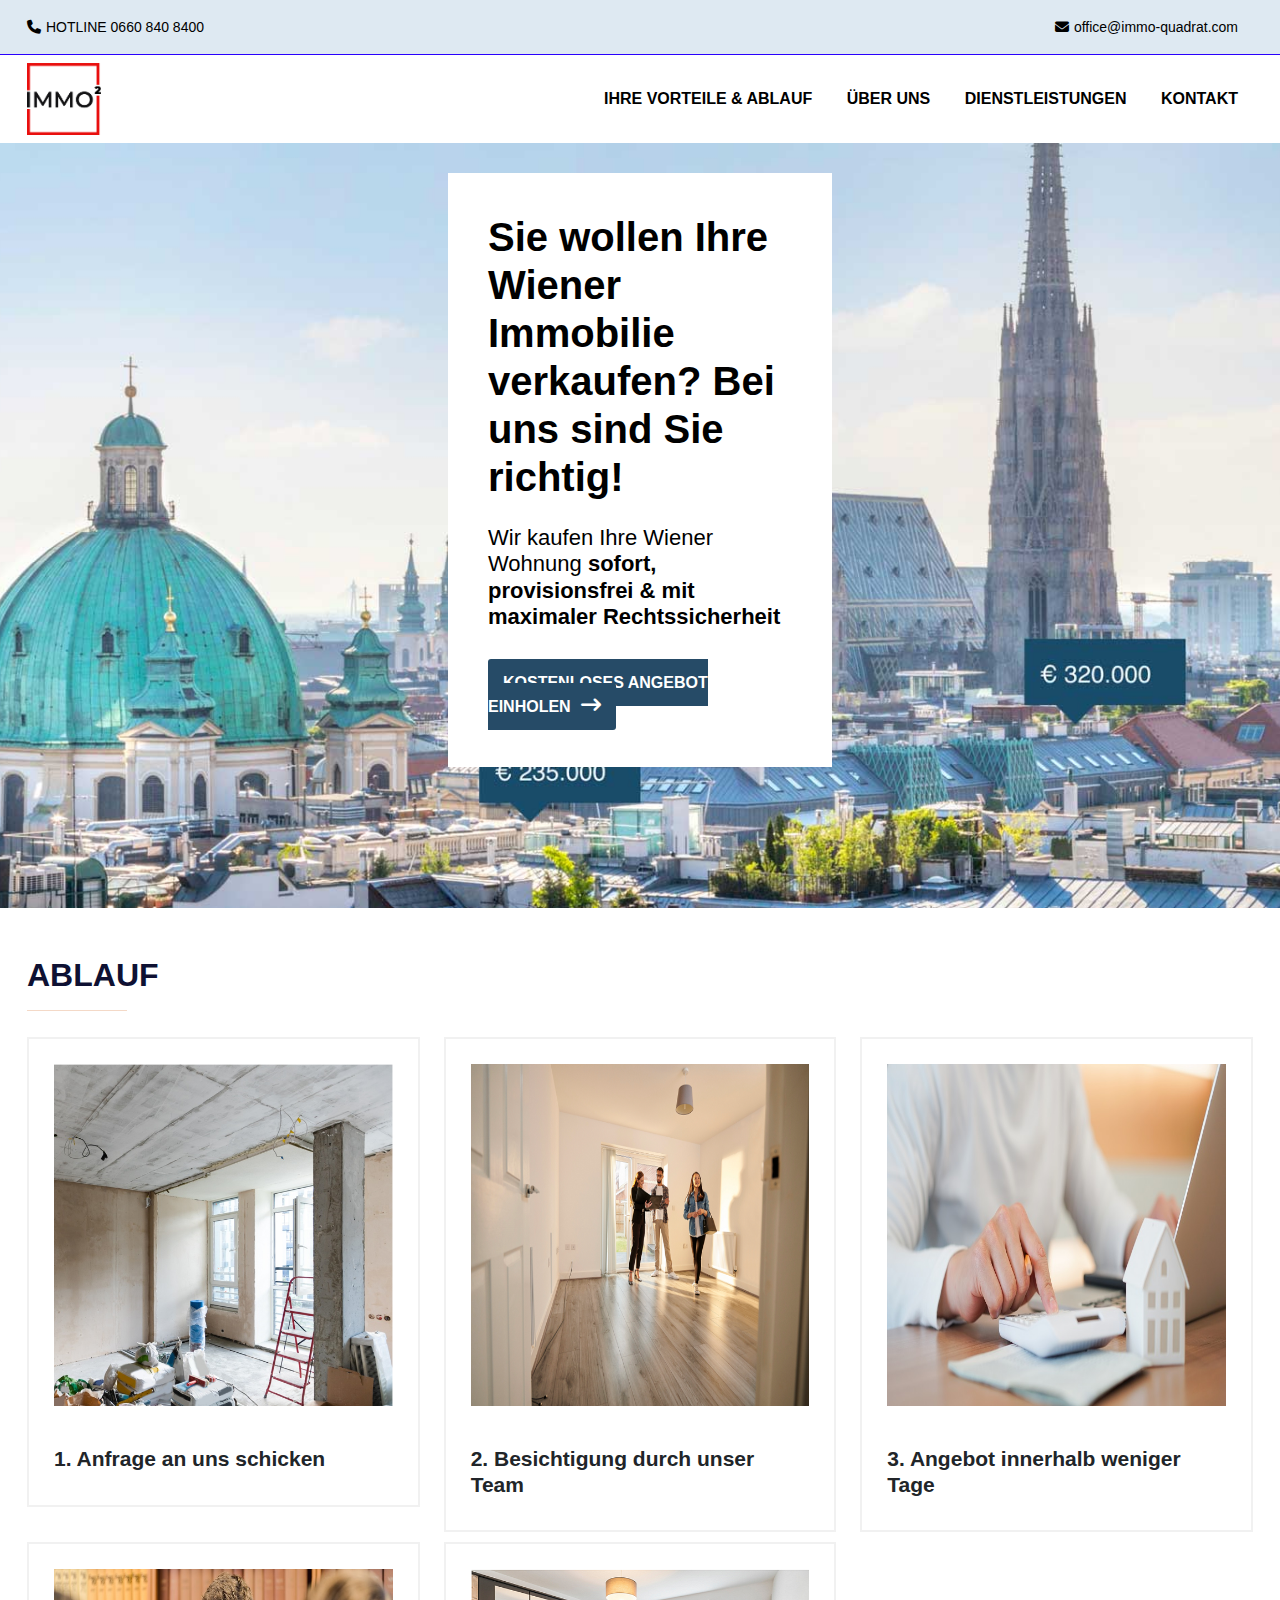
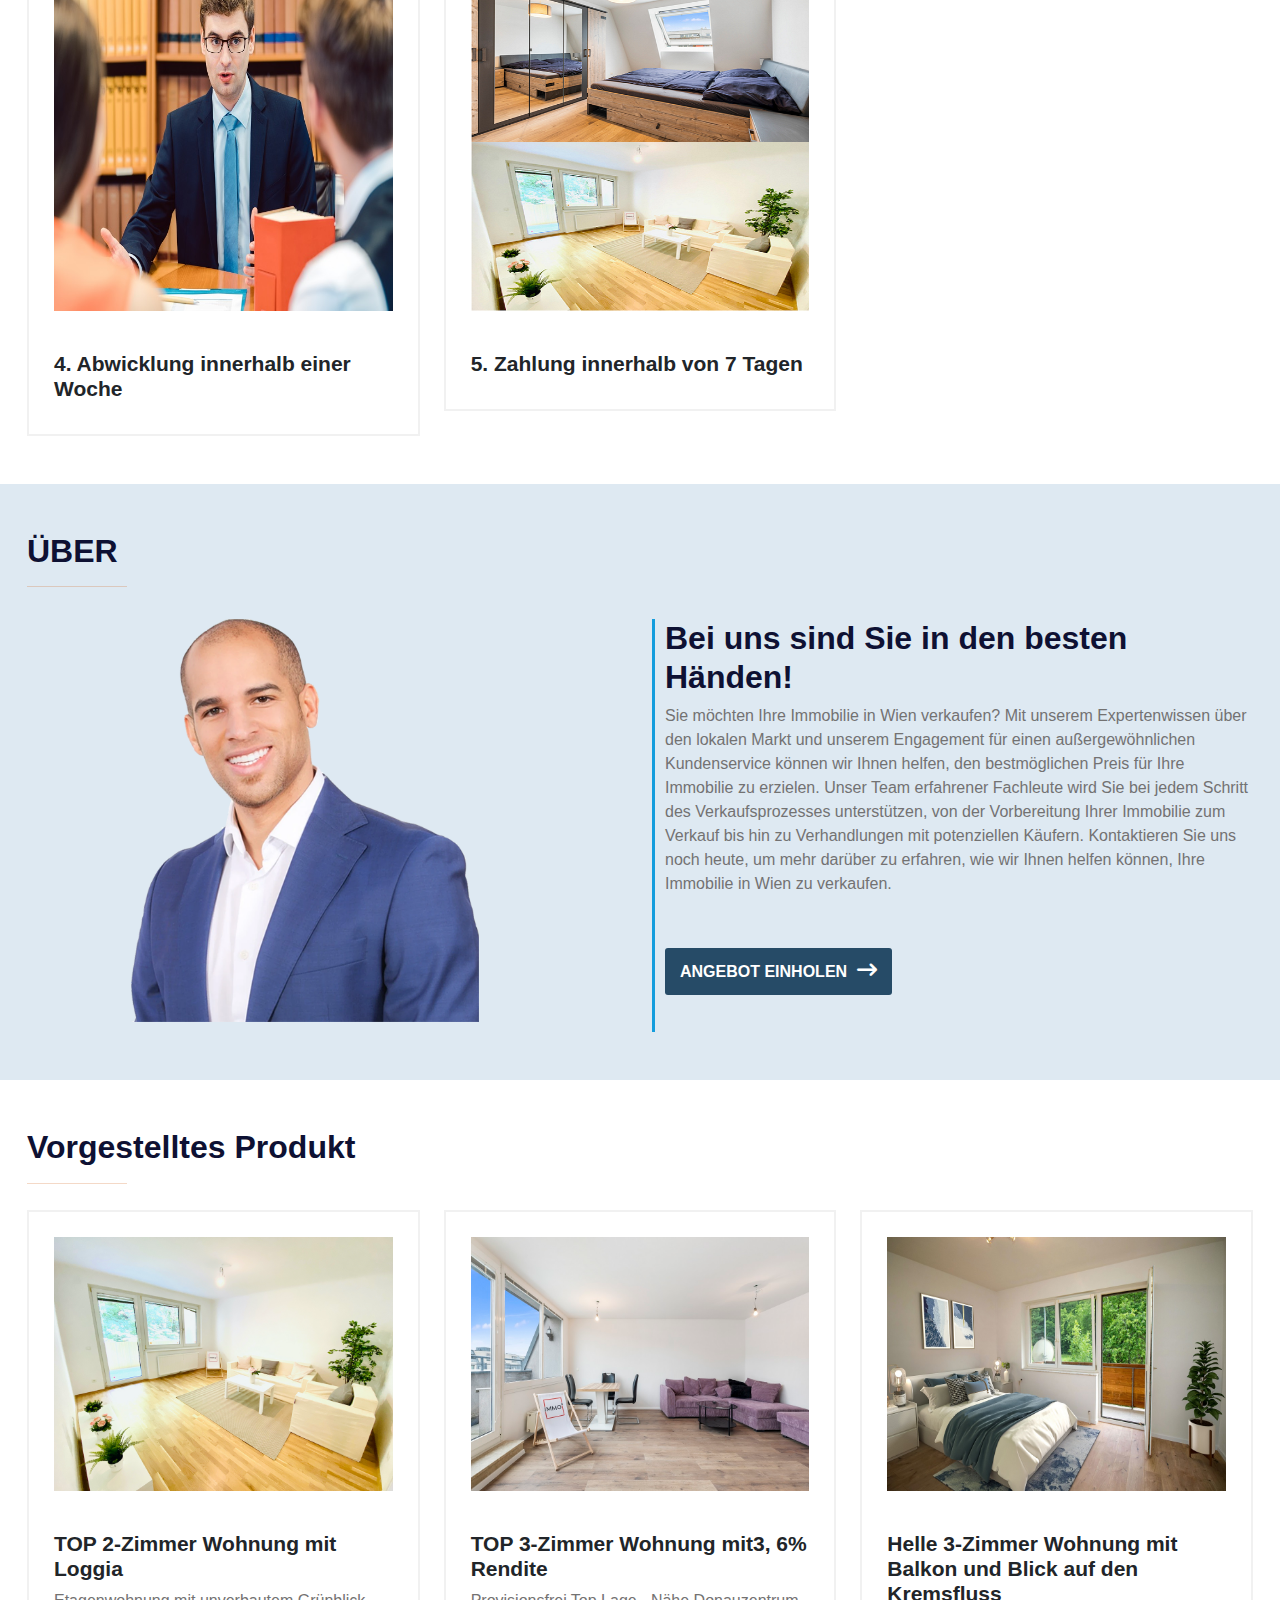
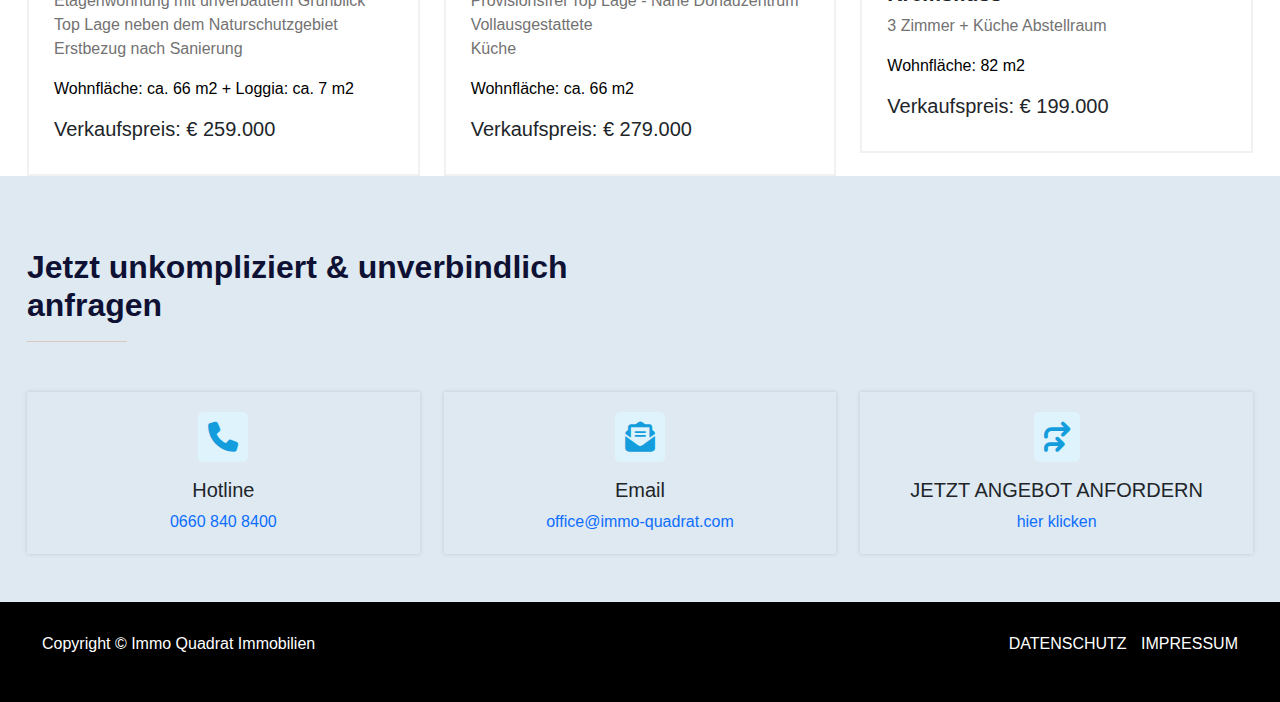
==== index.html @ 743377cf "Add files via upload" ====
<!DOCTYPE html>
<html lang="en">
<head>
  <title>Real estate agent for Vienna - IMMO QUADRAT REAL ESTATE</title>
  <meta charset="utf-8">
  <meta name="viewport" content="width=device-width, initial-scale=1">

  <!-- css framework -->
  <link rel="stylesheet" type="text/css" href="css/bootstrap.min.css">

  <!-- icon css -->
  <link rel="stylesheet" href="https://cdnjs.cloudflare.com/ajax/libs/font-awesome/6.4.0/css/all.min.css"/>
  <!-- main css -->
  <link rel="stylesheet" type="text/css" href="css/style.css">
</head>
<body>



<!------------------------------------------------------------------------------------------------------------ topbar header -->

 <div class="topbar-info">
   <div class="container">
     <div class="row">
      <div class="col-lg-6">
         <div class="phone">
           <a href="tel:0660 840 8400"><i class="fa-solid fa-phone"> </i>HOTLINE 0660 840 8400</a>
         </div>
    </div>


  <div class="col-lg-6">
      <div class="email">
         <a href="mailto:office@immo-quadrat.com"> <i class="fa-solid fa-envelope"></i>office@immo-quadrat.com</a>
      </div>
  </div>
     </div>
   </div>
 </div>






 <!--------------------------------------------------------------------------------------------------------------------- header -->

  <!-- header start -->
  <header class="header shadow-sm p-2 bg-white">
     <div class="container">
        <div class="header-main">
           <div class="logo">
              <a href="index.html"> <img class="img-fluid" src="img/immo 51.jpg" alt=""></a>
           </div>
           <div class="open-nav-menu">
              <span></span>
           </div>
           <div class="menu-overlay">
           </div>
           <!-- navigation menu start -->
           <nav class="nav-menu">
             <div class="close-nav-menu">
                <img src="img/close.svg" alt="close">
             </div>
             <ul class="menu">
                <li class="menu-item menu-item-has-children">
                   <a href="#ABLAUF">IHRE VORTEILE & ABLAUF</a>

                </li>
                <li class="menu-item">
                  <a href="#ÜBER UNS">ÜBER UNS</a>
               </li>
                <li class="menu-item">
                   <a href="#Dienstleistungen">DIENSTLEISTUNGEN</a>
                </li>

                <li class="menu-item">
                   <a href="#contact">KONTAKT</a>
                </li>
             </ul>
           </nav>
           <!-- navigation menu end -->
        </div>
     </div>
  </header>
  <!-- header end -->



 <!-------------------------------------------------------------------------------------------------------------- hero area -->
 <section>
   <div class="hero-area">
      <div class="hero-title">
          <div class="hero_info">
              <div class="bg-pding pb-5">
               <h1>Sie wollen Ihre
                  Wiener Immobilie verkaufen?
                  Bei uns sind Sie richtig!</h1>
                  <h5 class="py-3">Wir kaufen Ihre Wiener Wohnung <span style="font-weight:700;">sofort,
                     provisionsfrei & mit maximaler Rechtssicherheit</span></h5>
            <div class="button pt-3">
               <a href="form.html">KOSTENLOSES ANGEBOT EINHOLEN<i class="fa-solid fa-arrow-right-long"></i></a>
             </div>
              </div>
          </div>
      </div>
   </div>
 </section>





<!-------------------------------------------------------------------------------------------------------------- ABLAUF item -->
<section id="ABLAUF">
   <div class="container mb-5">
      <div class="row">
         <div class="col-md-5">
            <div class="common-headline pt-5">
               <h2>ABLAUF</h2>
               <hr>
            </div>
         </div>
      </div>
      <div class="food_item">
         <div class="row">
            <div class="col-lg-4">
               <div class="food-menu">
                  <img class="img-fluid" src="img/services1.png" alt="">
                  <h3 class="food-name">1. Anfrage an uns schicken</h3>
               </div>
            </div>
            <div class="col-lg-4">
               <div class="food-menu">
                  <img class="img-fluid" src="img/services2.png" alt="">
                  <h3 class="food-name">2. Besichtigung durch unser Team</h3>
               </div>
            </div>
            <div class="col-lg-4">
               <div class="food-menu">
                  <img class="img-fluid" src="img/services3.jpg" alt="">
                  <h3 class="food-name">3. Angebot innerhalb weniger Tage</h3>
               </div>
            </div>
         </div>
      </div>
      <div class="food_item">
         <div class="row">
            <div class="col-lg-4">
               <div class="food-menu">
                  <img class="img-fluid" src="img/services4.jpg" alt="">
                  <h3 class="food-name">4. Abwicklung innerhalb einer Woche</h3>
               </div>
            </div>
            <div class="col-lg-4">
               <div class="food-menu">
                  <img class="img-fluid" src="img/services5.png" alt="">
                  <h3 class="food-name">5. Zahlung innerhalb von 7 Tagen</h3>
               </div>
            </div>
            <div class="col-lg-4">
               <!-- <div class="food-menu">
                  <img class="img-fluid" src="img/services6.png" alt="">
                  <h3 class="food-name">6. ÜBERGABE an die neuen Eigentümer</h3>
               </div> -->
            </div>
         </div>
      </div>
   </div>
</section>




<!---------------------------------------------------------------------------------------------------------- about section -->

 <section style="background-color: #DEE9F2;">
   <div class="container pb-5" id="ÜBER UNS">
      <div class="col-md-5">
         <div class="common-headline pt-5">
            <h2>ÜBER</h2>
            <hr>
         </div>
      </div>
      <div class="row">
         <div class="col-md-5 offset-md-1">
            <div class="app_img mt-3">
               <img class="img-fluid" src="img/profile.png" alt="">
            </div>
         </div>
         <div class="col-md-6">
            <div class="app_information mt-3"  style="border-left:3px solid #149ddd;padding-left:10px">
               <div class="common-headline">
                  <h2>Bei uns sind Sie in den besten Händen!</h2>
               </div>
               <p>
                  Sie möchten Ihre Immobilie in Wien verkaufen? Mit unserem Expertenwissen über den lokalen Markt und unserem Engagement für einen außergewöhnlichen Kundenservice können wir Ihnen helfen, den bestmöglichen Preis für Ihre Immobilie zu erzielen. Unser Team erfahrener Fachleute wird Sie bei jedem Schritt des Verkaufsprozesses unterstützen, von der Vorbereitung Ihrer Immobilie zum Verkauf bis hin zu Verhandlungen mit potenziellen Käufern. Kontaktieren Sie uns noch heute, um mehr darüber zu erfahren, wie wir Ihnen helfen können, Ihre Immobilie in Wien zu verkaufen.
               </p>
               <div class="button py-5">
                  <a href="form.html">ANGEBOT EINHOLEN<i class="fa-solid fa-arrow-right-long"></i></a>
                </div>
            </div>
         </div>
      </div>
   
   </div>
 </section>







<!-------------------------------------------------------------------------------------------------------------- Dienstleistungen item -->
<section id="Dienstleistungen">
   <div class="container">
      <div class="row">
         <div class="col-md-5">
            <div class="common-headline pt-5">
               <h2>Vorgestelltes Produkt</h2>
               <hr>
            </div>
         </div>
      </div>
      <div class="food_item">
         <div class="row">
            <div class="col-lg-4">
               <div class="food-menu">
                  <img class="img-fluid" src="img/first.jpg" alt="">
                  <h3 class="food-name">TOP 2-Zimmer Wohnung mit Loggia</h3>
                  <p class="food_description">
                     Etagenwohnung mit unverbautem Grünblick
                     Top Lage neben dem Naturschutzgebiet
                     Erstbezug nach Sanierung
                     <p style="color:black;">Wohnfläche: ca. 66 m2 + Loggia: ca. 7 m2</p>
                  </p>
                   <h5>Verkaufspreis: € 259.000</h5>
               </div>
            </div>
            <div class="col-lg-4">
               <div class="food-menu">
                  <img class="img-fluid" src="img/second.jpg" alt="">
                  <h3 class="food-name">TOP 3-Zimmer Wohnung mit3, 6% Rendite</h3>
                  <p class="food_description">
                     Provisionsfrei Top Lage - Nähe Donauzentrum Vollausgestattete <br> Küche
                  </p>
                  <p style="color:black;">Wohnfläche: ca. 66 m2</p>
                   <h5>Verkaufspreis: € 279.000</h5>
               </div>
            </div>
            <div class="col-lg-4">
               <div class="food-menu">
                  <img class="img-fluid" src="img/third.jpg" alt="">
                  <h3 class="food-name">Helle 3-Zimmer Wohnung mit Balkon und Blick auf den Kremsfluss</h3>
                  <p class="food_description">
                     3 Zimmer + Küche Abstellraum
                  </p>
                  <p style="color:black;">Wohnfläche: 82 m2</p>
                   <h5>Verkaufspreis: € 199.000</h5>
               </div>
            </div>
         </div>
      </div>
   </div>
</section>





<!--==--------------------------------------------------------------------------------------------------------- contact  -->

<div class="contact py-5" id="contact" style="background-color: #DEE9F2;">
     <div class="container">
      <div class="col-md-6">
         <div class="common-headline py-4">
            <h2>Jetzt unkompliziert & unverbindlich anfragen</h2>
            <hr>
         </div>
      </div>
      <div class="row">
         <div class="col-md-4">
             <div class="contact_infor">
               <i class="fa-solid fa-phone"> </i>
               <h5 class="mt-3">Hotline</h5>
                <div class="number">
                  <a href="tel:0660 840 8400">0660 840 8400</a>
                </div>
             </div>
         </div>
         <div class="col-md-4">
             <div class="contact_infor">
               <i class="fa-solid fa-envelope-open-text"></i>
               <h5 class="mt-3">Email</h5>
                <div class="envelop">
                  <a href="mailto:office@immo-quadrat.com">office@immo-quadrat.com</a>
                </div>
             </div>
         </div>
         <div class="col-md-4">
             <div class="contact_infor">
               <i class="fa-solid fa-arrows-turn-right"></i>
               <h5 class="mt-3">JETZT ANGEBOT ANFORDERN</h5>
                <div class="offer">
                  <a href="form.html">hier klicken</a>
                </div>
             </div>
         </div>

      </div>
     </div>
</div>

<!------------------------------------------------------------------------------------------- footer -->
<footer style="background:#000;padding:30px;">
   <div class="container">
      <div class="row">
         <div class="col-md-6">
           <div class="footer_details">
               <p>Copyright © Immo Quadrat Immobilien</p>
           </div>
         </div>
         <div class="col-md-6">
           <div class="footer_menu">
                <a href="datenschutz.html">DATENSCHUTZ</a>
                <a href="Impressum.html">IMPRESSUM</a>
           </div>
         </div>
      </div>
   </div>
</footer>



 
<script src="js/script.js"></script>
</body>
</html>
---- css/style.css ----
/*----------------------------------------------------------------------------------------------------------------------- common css */

@import url('https://fonts.cdnfonts.com/css/hero-new');
@import url('https://fonts.googleapis.com/css2?family=Poppins:wght@200;300;400;500;700;900&display=swap');

body {
	line-height: 1.5;
	font-family: 'Hero New', sans-serif;
                                                
}

body.hidden-scrolling {
	overflow-y: hidden;
}

* {
	margin: 0;
	box-sizing: border-box;
}
p{
	color:rgb(115, 114, 114);
}
.common-headline h2 {
	color: #0E1133;
	font-weight: 700;
}

.container {
	max-width: 1250px;
	margin: auto;
}

ul {
	list-style: none;
	margin: 0;
	padding: 0;
}

a {
	text-decoration: none;
}

/*---------------------------------------------------------------------------------------------------------- topbar header */
.topbar-info {
	background-color: #DEE9F2;
    padding: 15px 10px;
	border-bottom:1px solid rgb(43, 0, 255);
}
.topbar-info i {
    padding-right: 5px;

	
}
.topbar-info a {
   color:#000000;
   font-size: 14px;

}
.email{
	text-align: right;
	padding-right:15px;
}



/*------------------------------------------------------------------------------------------------------------------------header*/
.header {
	width: 100%;
	left: 0;
	top: 0;
	z-index: 99;
}

.header-main {
	background-color: #ffffff;
	display: flex;
	justify-content: space-between;
	align-items: center;
	border-radius: 4px;
}

.header .logo {
	width: 6%;
}

.header .nav-menu {
	padding: 0 15px;
}

.header .menu>.menu-item {
	display: inline-block;
	margin-left: 30px;
	position: relative;
}

.header .menu>.menu-item>a {
	display: block;
	padding: 12px 0;
	font-size: 16px;
	color: #000000;
	text-transform: capitalize;
	font-weight: 600;
	transition: all 0.3s ease;
	font-family: 'Roboto', sans-serif;
}

.header .menu>.menu-item>a .plus {
	display: inline-block;
	height: 12px;
	width: 12px;
	position: relative;
	margin-left: 5px;
	pointer-events: none;
}

.header .menu>.menu-item>a .plus:before,
.header .menu>.menu-item>a .plus:after {
	content: '';
	position: absolute;
	box-sizing: border-box;
	left: 50%;
	top: 50%;
	background-color: #000000;
	height: 2px;
	width: 100%;
	transform: translate(-50%, -50%);
	transition: all 0.3s ease;
}

.header .menu>.menu-item:hover>a .plus:before,
.header .menu>.menu-item:hover>a .plus:after {
	background-color: #e91e63;
}

.header .menu>.menu-item>a .plus:after {
	transform: translate(-50%, -50%) rotate(-90deg);
}

.header .menu>.menu-item>.sub-menu>.menu-item>a:hover,
.header .menu>.menu-item:hover>a {
	color: #e91e63;
}

.header .menu>.menu-item>.sub-menu {
	box-shadow: 0 0 10px rgba(0, 0, 0, 0.2);
	width: 220px;
	position: absolute;
	left: 0;
	top: 100%;
	background-color: #ffffff;
	padding: 10px 0;
	border-top: 3px solid #e91e63;
	transform: translateY(10px);
	transition: all 0.3s ease;
	opacity: 0;
	visibility: hidden;
}

@media(min-width: 992px) {
	.header .menu>.menu-item-has-children:hover>.sub-menu {
		transform: translateY(0);
		opacity: 1;
		visibility: visible;
	}

	.header .menu>.menu-item-has-children:hover>a .plus:after {
		transform: translate(-50%, -50%) rotate(0deg);
	}
}

.header .menu>.menu-item>.sub-menu>.menu-item {
	display: block;
}

.header .menu>.menu-item>.sub-menu>.menu-item>a {
	display: block;
	padding: 10px 20px;
	font-size: 16px;
	font-weight: 600;
	color: #000000;
	transition: all 0.3s ease;
	text-transform: capitalize;
}

.header .open-nav-menu {
	height: 34px;
	width: 40px;
	margin-right: 15px;
	display: none;
	align-items: center;
	justify-content: center;
	cursor: pointer;
}

.header .open-nav-menu span {
	display: block;
	height: 3px;
	width: 24px;
	background-color: #000000;
	position: relative;
}

.header .open-nav-menu span:before,
.header .open-nav-menu span:after {
	content: '';
	position: absolute;
	left: 0;
	width: 100%;
	height: 100%;
	background-color: #000000;
	box-sizing: border-box;
}

.header .open-nav-menu span:before {
	top: -7px;
}

.header .open-nav-menu span:after {
	top: 7px;
}

.header .close-nav-menu {
	height: 40px;
	width: 40px;
	background-color: #ffffff;
	margin: 0 0 15px 15px;
	cursor: pointer;
	display: none;
	align-items: center;
	justify-content: center;
}

.header .close-nav-menu img {
	width: 16px;
}

.header .menu-overlay {
	position: fixed;
	z-index: 999;
	background-color: rgba(0, 0, 0, 0.5);
	left: 0;
	top: 0;
	height: 100%;
	width: 100%;
	visibility: hidden;
	opacity: 0;
	transition: all 0.3s ease;
}



/* responsive for mobile device navbar */

@media(max-width: 991px) {
	.header .menu-overlay.active {
		visibility: visible;
		opacity: 1;
	}
	.header .nav-menu {
		position: fixed;
		right: -280px;
		visibility: hidden;
		width: 280px;
		height: 100%;
		top: 0;
		overflow-y: auto;
		background-color: #222222;
		z-index: 1000;
		padding: 15px 0;
		transition: all 0.5s ease;
	}
	.header .logo {
		width: 15%;
	}
	
	.header .nav-menu.open {
		visibility: visible;
		right: 0px;
	}

	.header .menu>.menu-item {
		display: block;
		margin: 0;
	}

	.header .menu>.menu-item-has-children>a {
		display: flex;
		justify-content: space-between;
		align-items: center;
	}

	.header .menu>.menu-item>a {
		color: #ffffff;
		padding: 12px 15px;
		border-bottom: 1px solid #333333;
	}

	.header .menu>.menu-item:first-child>a {
		border-top: 1px solid #333333;
	}

	.header .menu>.menu-item>a .plus:before,
	.header .menu>.menu-item>a .plus:after {
		background-color: #ffffff;
	}

	.header .menu>.menu-item-has-children.active>a .plus:after {
		transform: translate(-50%, -50%) rotate(0deg);
	}

	.header .menu>.menu-item>.sub-menu {
		width: 100%;
		position: relative;
		opacity: 1;
		visibility: visible;
		border: none;
		background-color: transparent;
		box-shadow: none;
		transform: translateY(0px);
		padding: 0px;
		left: auto;
		top: auto;
		max-height: 0;
		overflow: hidden;
	}

	.header .menu>.menu-item>.sub-menu>.menu-item>a {
		padding: 12px 45px;
		color: #ffffff;
		border-bottom: 1px solid #333333;
	}

	.header .close-nav-menu,
	.header .open-nav-menu {
		display: flex;
	}

}

/*----------------------------------------------------------------------------------------------------------- section */
hr {
    margin: 1rem 0;
    color: inherit;
	width: 100px;
    background-color: chocolate;
    border: 0;
    opacity: .25;
}
label {
    margin: 10px 0px;
}
.btn-group-lg>.btn, .btn-lg {
    padding: 0.5rem 1rem;
    font-size: 1.25rem;
    border-radius: 0.3rem;
    width: 100%;
    margin-top: 20px;
}

/*---------------------------------------------------------------------------------------------------- hero css */
.hero-area{
    background: url(../img/AdobeStock_85091673-2.jpg);
	background-repeat: no-repeat;
	background-position: center center;
	height: 85vh;
	background-size: cover;
}
.bg-pding {
    background: #fff;
    padding: 40px;
}
.hero_info h1 {
    font-size: 40px;
    font-weight: 800;
}
.hero_info h5 {
    font-size: 22px;
    font-weight: 400;
}
.hero_info{
	width: 30%;
	padding-top:30px;
	margin: 0 auto;
	color:#000000;

}
.button a {
    background-color: #264b67;
    border-color: #264b67;
    color: #ffffff;
    font-weight: 700;
    padding: 15px 15px 15px 15px;
	transition: 0.3s;
	border-radius: 3px;
}
.button a:hover {
	border-color: #75c606;
    background-color: #75c606;
}
.button i{
	padding-left:10px;
	font-size: 20px;
}

/*----------------------------------------------------------------------------------------------------------- food section */
hr {
    margin: 1rem 0;
    color: inherit;
	width: 100px;
    background-color: chocolate;
    border: 0;
    opacity: .25;
}
.food-menu {
 padding:25px;
 border:2px solid #f1f1f1;
 margin-top: 10px;
}
h3.food-name{
	padding-top:40px;
	font-size: 21px;
}
.food-menu h3{
	font-weight: 600;
}
.food-menu h5{
	font-weight: 500;
}
.food-menu img:hover{
	transform: scale(1.1);
	transition: 0.3s;
}


/* about */
.app_img img {
    width: 70%;
}



/*-------------------------------------------------------------------------------------------------- contact css */


.contact_infor i {
    font-size: 30px;
	color: #149ddd;
	background: #dff3fc;
    padding: 10px;
    border-radius: 5px;
    text-align: center;
}
.contact_infor{
	box-shadow: rgba(0, 0, 0, 0.1) 0px 0px 5px 0px, rgba(0, 0, 0, 0.1) 0px 0px 1px 0px;
	padding:20px;
	text-align: center;
	margin-top: 10px;
}
.footer_details p{
	color:#fff;
}
.footer_menu a{
	color:#fff;
	margin-left:10px;
}
.footer_menu{
	text-align: right;
}

/*--------------------------------------------------------------------------------------------------------------------- Datenschutz */

.Datenschutz_contente span{
	font-weight: 700;
	color:#0E1133;
}
.Impressum_contente span{
	font-weight: 700;
	color:#0E1133;
}








@media(max-width: 991px) {
     .email{
		text-align: left;
	 }
	 .hero_info h1 {
		font-size: 32px;
		font-weight: 800;
	
	}
	 .hero_info{
		width: 90%;

	}
	.button a {
		font-weight: 600;
		padding: 15px 15px 15px 15px;
		font-size: 14px;
	}
	.hero-area{
		height:80vh;
	}
	.bg-pding {
		padding:25px;
	}
	.food-menu img:hover{
		transform: scale(1);
		transition: 0.3s;
	}
	.food-menu img{
		width: 90%;
	}
	.app_img img {
		width:70%;
	}
	.footer_menu{
		text-align: left;
	}
	
}
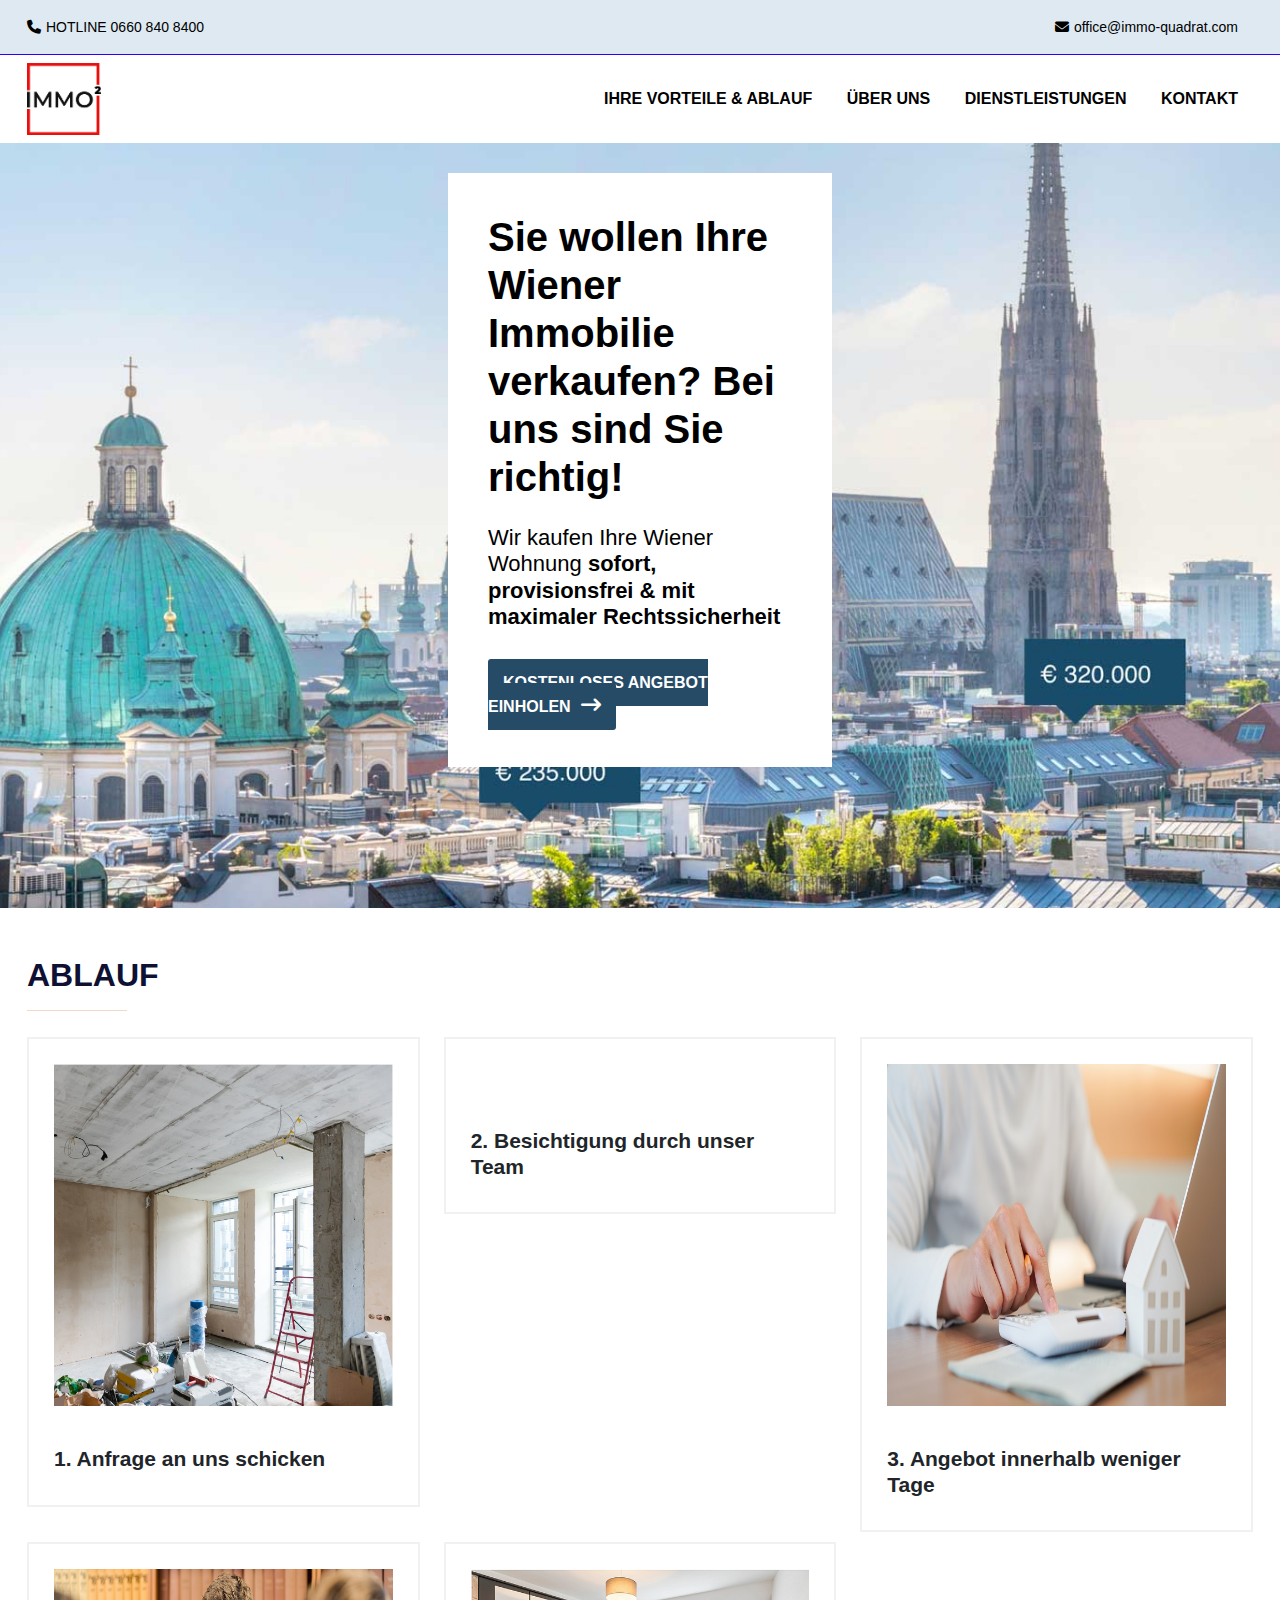
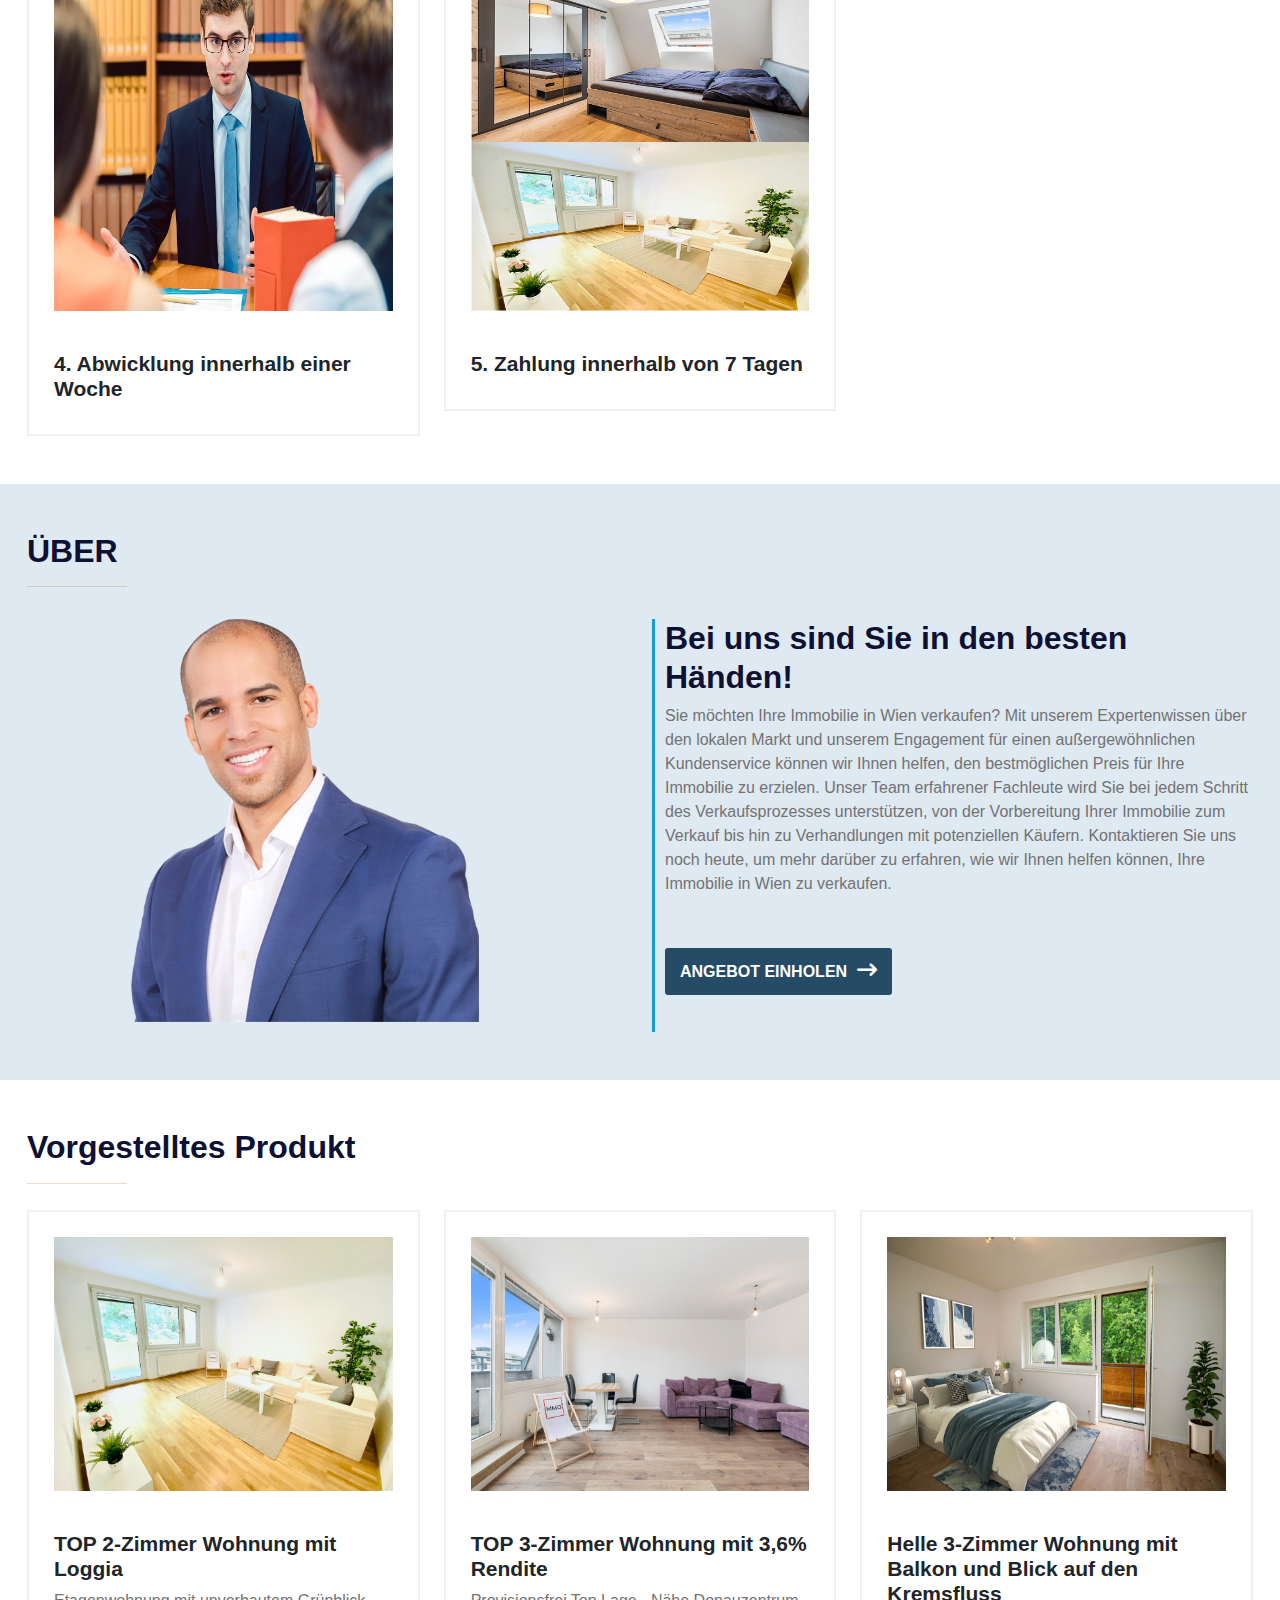
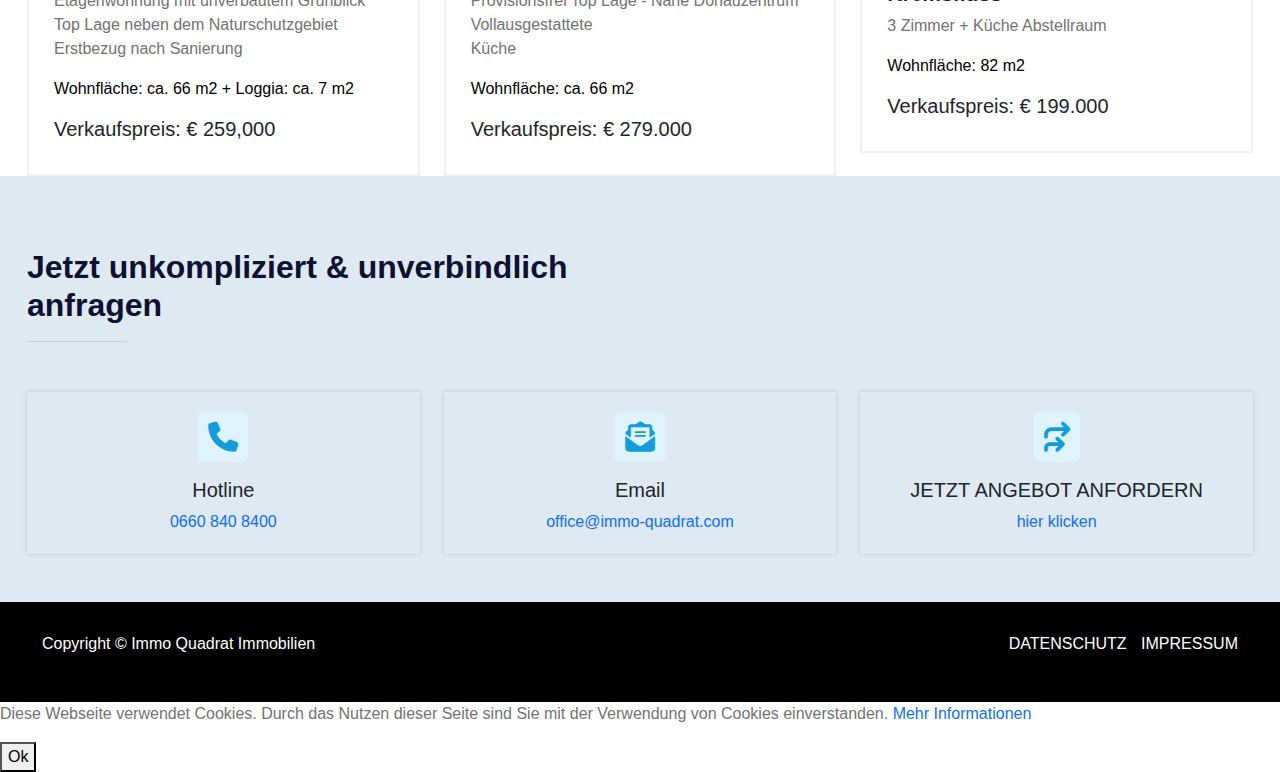
==== commit 3abce2c4: "Update index.html" ====
--- a/index.html
+++ b/index.html
@@ -132,7 +132,7 @@
             </div>
             <div class="col-lg-4">
                <div class="food-menu">
-                  <img class="img-fluid" src="img/services2.png" alt="">
+                  <img class="img-fluid" src="img/services2.jpg" alt="">
                   <h3 class="food-name">2. Besichtigung durch unser Team</h3>
                </div>
             </div>
@@ -235,13 +235,13 @@
                      Erstbezug nach Sanierung
                      <p style="color:black;">Wohnfläche: ca. 66 m2 + Loggia: ca. 7 m2</p>
                   </p>
-                   <h5>Verkaufspreis: € 259.000</h5>
+                   <h5>Verkaufspreis: € 259,000</h5>
                </div>
             </div>
             <div class="col-lg-4">
                <div class="food-menu">
                   <img class="img-fluid" src="img/second.jpg" alt="">
-                  <h3 class="food-name">TOP 3-Zimmer Wohnung mit3, 6% Rendite</h3>
+                  <h3 class="food-name">TOP 3-Zimmer Wohnung mit 3,6% Rendite</h3>
                   <p class="food_description">
                      Provisionsfrei Top Lage - Nähe Donauzentrum Vollausgestattete <br> Küche
                   </p>
@@ -332,8 +332,37 @@
 </footer>
 
 
-
+<div class="cookie-banner">
+      <div class="cookie_content">
+         <p>Diese Webseite verwendet Cookies. Durch das Nutzen dieser Seite sind Sie mit der Verwendung von Cookies einverstanden. <a href="datenschutz.html">Mehr Informationen</a></p>
+         <button class="cookie-accept">Ok</button>
+      </div>
+ </div>
  
+
+ <!-- cookie js -->
+
+<script>
+const cookieBanner = document.querySelector('.cookie-banner');
+const cookieAccept = document.querySelector('.cookie-accept');
+
+cookieAccept.addEventListener('click', () => {
+  cookieBanner.style.display = 'none';
+  localStorage.setItem('cookieAccepted', 'true');
+});
+
+if (localStorage.getItem('cookieAccepted')) {
+  cookieBanner.style.display = 'none';
+} else {
+  cookieBanner.style.display = 'block';
+}
+</script>
+
+
+
+
+
+
 <script src="js/script.js"></script>
 </body>
 </html>
